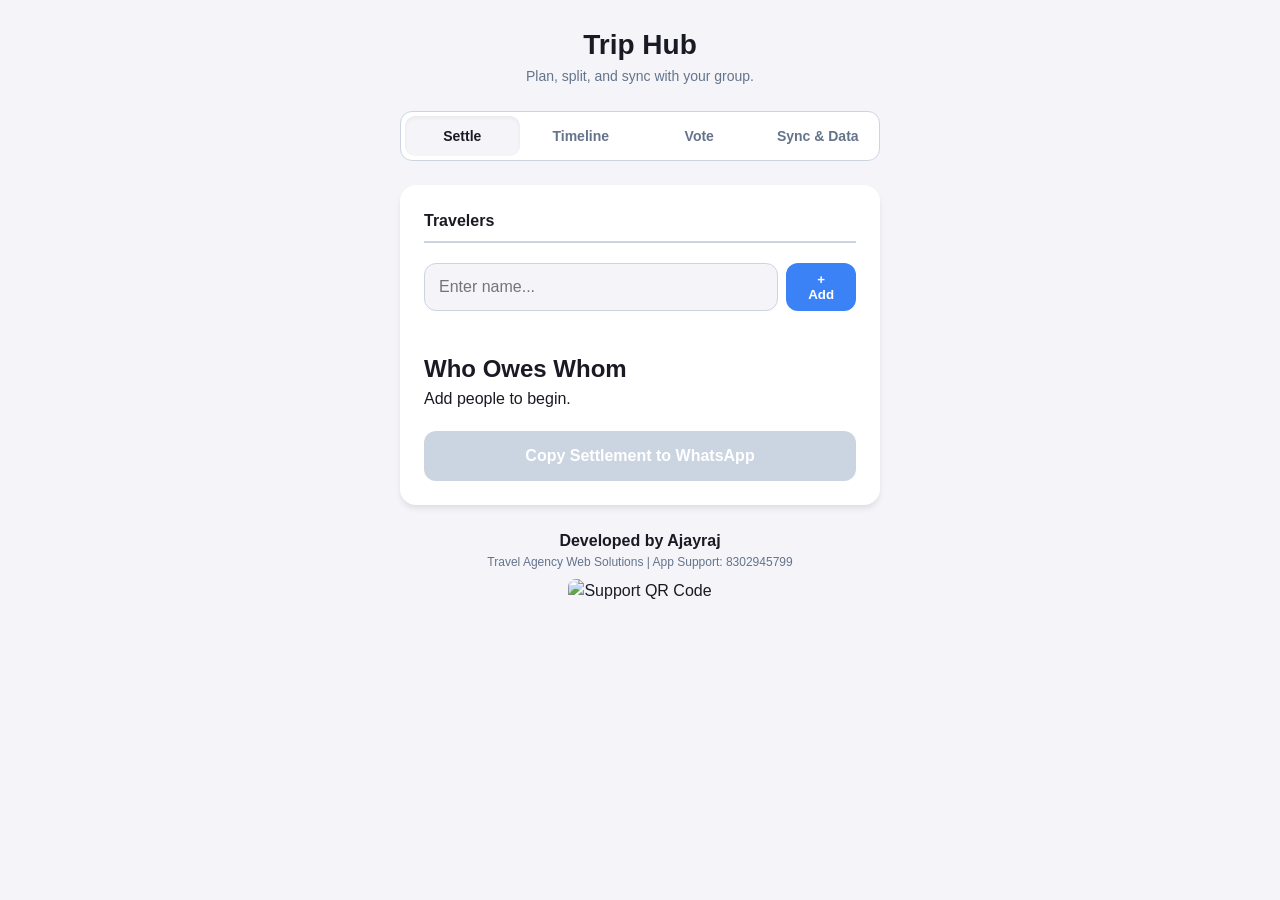
==== settle.html @ a5711630 "Create settle.html" ====
<!DOCTYPE html>
<html lang="en">
<head>
    <meta charset="UTF-8">
    <meta name="viewport" content="width=device-width, initial-scale=1.0, maximum-scale=1.0, user-scalable=no">
    <title>Trip Hub | Ultimate Planner & Splitter</title>
    <link rel="stylesheet" href="style.css">
</head>
<body>
    <div class="container">
        <header>
            <h1>Trip Hub</h1>
            <p>Plan, split, and sync with your group.</p>
        </header>

        <!-- Tab Navigation -->
        <nav class="tab-nav">
            <button class="tab-btn active" data-target="tab-settle">Settle</button>
            <button class="tab-btn" data-target="tab-timeline">Timeline</button>
            <button class="tab-btn" data-target="tab-vote">Vote</button>
            <button class="tab-btn" data-target="tab-sync">Sync & Data</button>
        </nav>

        <!-- TAB 1: Group & Settlements -->
        <main id="tab-settle" class="app-card tab-content active">
            <div class="tab-header"><h2>Travelers</h2></div>
            <div class="action-row">
                <input type="text" id="newPersonName" placeholder="Enter name..." class="text-input">
                <button id="addPersonBtn" class="secondary-btn">+ Add</button>
            </div>
            <div id="peopleList" class="list-container"></div>

            <div class="results-section">
                <h2>Who Owes Whom</h2>
                <div id="settlementsList" class="settlements-container">
                    <p class="empty-state">Add people and expenses to see settlements.</p>
                </div>
            </div>
            <button id="copyBtn" class="primary-btn" disabled>Copy Settlement to WhatsApp</button>
        </main>

        <!-- TAB 2: Timeline & Expenses -->
        <main id="tab-timeline" class="app-card tab-content">
            <div class="tab-header"><h2>Smart Add</h2></div>
            <div class="action-row" style="margin-bottom: 1rem;">
                <textarea id="pastePlanInput" class="text-input" placeholder="Paste rough WhatsApp plan here (one item per line) to auto-generate timeline..." rows="2"></textarea>
                <button id="parsePlanBtn" class="secondary-btn">Parse</button>
            </div>

            <div class="expense-form">
                <div class="form-group">
                    <input type="text" id="eventName" placeholder="Event (e.g. Scuba Diving)" class="text-input">
                </div>
                <div class="action-row">
                    <div class="input-wrapper" style="flex: 2;">
                        <span class="currency-display">₹</span>
                        <input type="number" id="eventCost" placeholder="0.00" inputmode="decimal" min="0">
                    </div>
                    <select id="eventCategory" class="text-input" style="flex: 1;">
                        <option value="🍔 Food">🍔 Food</option>
                        <option value="🚗 Transport">🚗 Transport</option>
                        <option value="🏨 Stay">🏨 Stay</option>
                        <option value="🎟️ Activity">🎟️ Activity</option>
                        <option value="📦 Other">📦 Other</option>
                    </select>
                </div>
                <div class="form-group" id="paidByGroup" style="display: none;">
                    <label>Who Paid?</label>
                    <select id="paidBySelect" class="text-input"></select>
                </div>
                <div class="form-group" id="splitAmongGroup" style="display: none;">
                    <label>Split Among (Unequal Splits):</label>
                    <div id="splitCheckboxes" class="pill-group"></div>
                </div>
                <button id="addEventBtn" class="primary-btn">Save to Timeline</button>
            </div>

            <div class="tab-header" style="margin-top: 1.5rem;"><h2>Expense Timeline</h2></div>
            <div class="timeline-container" id="timelineList"></div>
        </main>

        <!-- TAB 3: Vote & Veto -->
        <main id="tab-vote" class="app-card tab-content">
            <div class="tab-header"><h2>Vote & Veto</h2></div>
            <div class="action-row">
                <input type="text" id="newIdeaInput" placeholder="Suggest an activity..." class="text-input">
                <button id="addIdeaBtn" class="secondary-btn">Propose</button>
            </div>
            <div class="ideas-container" id="ideasList"></div>
        </main>

        <!-- TAB 4: Sync & Analytics (Data) -->
        <main id="tab-sync" class="app-card tab-content">
            <div class="tab-header"><h2>Expense Analytics</h2></div>
            <div class="analytics-container">
                <div id="pieChart" class="pie-chart"></div>
                <div id="categoryLegend" class="category-legend"></div>
            </div>

            <hr class="divider">
            <div class="tab-header"><h2>Settings & Sync</h2></div>
            
            <div class="settings-group checkbox-group">
                <input type="checkbox" id="darkModeToggle">
                <label for="darkModeToggle">Native Dark Mode</label>
            </div>

            <div class="settings-group">
                <label for="currencySelect">Currency</label>
                <select id="currencySelect" class="text-input">
                    <option value="₹">₹ INR</option>
                    <option value="$">$ USD</option>
                    <option value="€">€ EUR</option>
                    <option value="£">£ GBP</option>
                </select>
            </div>

            <div class="settings-group checkbox-group">
                <input type="checkbox" id="roundToggle">
                <label for="roundToggle">Round settlements to nearest whole number</label>
            </div>

            <hr class="divider">
            <div class="form-group">
                <label>Peer-to-Peer Sync (No Backend Required)</label>
                <button id="exportSyncBtn" class="secondary-btn" style="width:100%; margin-bottom:0.5rem;">Export Trip Data</button>
                <div class="action-row">
                    <input type="text" id="importSyncInput" placeholder="Paste sync code here..." class="text-input">
                    <button id="importSyncBtn" class="secondary-btn" style="background:var(--danger-color)">Import</button>
                </div>
            </div>
        </main>

        <footer>
            <div class="support-section">
                <p><strong>Developed by Ajayraj</strong></p>
                <p class="sub-text">Travel Agency Web Solutions | App Support: 8302945799</p>
                <img src="https://api.qrserver.com/v1/create-qr-code/?size=150x150&data=upi://pay?pa=ajayraj@upi&pn=Ajayraj" alt="Support QR Code" class="qr-code">
            </div>
        </footer>
    </div>
    <script src="script.js"></script>
</body>
</html>
---- style.css ----
:root {
    --bg-color: #f4f4f9;
    --card-bg: #ffffff;
    --text-primary: #1a1a24;
    --text-secondary: #64748b;
    --primary-color: #0f172a;
    --accent-color: #3b82f6;
    --success-color: #10b981;
    --danger-color: #ef4444;
    --input-border: #cbd5e1;
    --border-radius: 16px;
    --font-family: -apple-system, BlinkMacSystemFont, "Segoe UI", Roboto, sans-serif;
}

body.dark-mode {
    --bg-color: #0f172a;
    --card-bg: #1e293b;
    --text-primary: #f8fafc;
    --text-secondary: #94a3b8;
    --primary-color: #3b82f6;
    --input-border: #334155;
}

* { box-sizing: border-box; margin: 0; padding: 0; }

body { font-family: var(--font-family); background-color: var(--bg-color); color: var(--text-primary); line-height: 1.5; padding: 1rem; display: flex; justify-content: center; min-height: 100vh; transition: background-color 0.3s ease; }

.container { width: 100%; max-width: 480px; display: flex; flex-direction: column; gap: 1.5rem; }
header { text-align: center; margin-top: 0.5rem; }
header h1 { font-size: 1.75rem; font-weight: 700; }
header p { color: var(--text-secondary); font-size: 0.875rem; }

.tab-nav { display: flex; background: var(--card-bg); border-radius: 12px; padding: 0.25rem; gap: 0.25rem; border: 1px solid var(--input-border); overflow-x: auto; white-space: nowrap; }
.tab-btn { flex: 1; padding: 0.75rem; border: none; background: transparent; border-radius: 10px; font-weight: 600; font-size: 0.875rem; color: var(--text-secondary); cursor: pointer; transition: all 0.2s; }
.tab-btn.active { background: var(--bg-color); color: var(--text-primary); box-shadow: inset 0 2px 4px rgba(0,0,0,0.05); }

.app-card { background-color: var(--card-bg); padding: 1.5rem; border-radius: var(--border-radius); box-shadow: 0 4px 6px -1px rgba(0, 0, 0, 0.1); display: none; flex-direction: column; gap: 1.25rem; transition: background-color 0.3s ease; }
.app-card.active { display: flex; }

.tab-header h2 { font-size: 1rem; color: var(--text-primary); border-bottom: 2px solid var(--input-border); padding-bottom: 0.5rem; }

.form-group, .settings-group { display: flex; flex-direction: column; gap: 0.5rem; margin-bottom: 0.5rem; }
.form-group label, .settings-group label { font-size: 0.875rem; font-weight: 600; color: var(--text-secondary); }

.input-wrapper { position: relative; display: flex; align-items: center; }
.currency-display { position: absolute; left: 1rem; font-size: 1rem; color: var(--text-secondary); pointer-events: none; }
.text-input, input[type="number"], select, textarea { width: 100%; padding: 0.875rem; font-size: 1rem; border: 1px solid var(--input-border); border-radius: 12px; outline: none; background: var(--bg-color); color: var(--text-primary); }
.input-wrapper input { padding-left: 2rem; }
.text-input:focus { border-color: var(--accent-color); }

.action-row { display: flex; gap: 0.5rem; }

.pill-group { display: flex; flex-wrap: wrap; gap: 0.5rem; }
.pill-group input[type="checkbox"] { display: none; }
.pill-group label { padding: 0.4rem 0.8rem; background: var(--bg-color); border: 1px solid var(--input-border); border-radius: 20px; font-size: 0.875rem; cursor: pointer; }
.pill-group input[type="checkbox"]:checked + label { background: var(--accent-color); color: white; border-color: var(--accent-color); }

.primary-btn, .secondary-btn, .mini-btn { font-weight: 600; border: none; border-radius: 12px; cursor: pointer; touch-action: manipulation; }
.primary-btn { width: 100%; padding: 1rem; background-color: var(--primary-color); color: white; font-size: 1rem; }
.primary-btn:disabled { background-color: var(--input-border); cursor: not-allowed; }
.secondary-btn { padding: 0 1.25rem; background-color: var(--accent-color); color: white; }
.mini-btn { padding: 0.3rem 0.6rem; font-size: 0.75rem; border-radius: 8px; background: var(--success-color); color: white; }

.list-container { display: flex; flex-direction: column; gap: 0.5rem; }
.list-item { display: flex; justify-content: space-between; padding: 0.75rem; background: var(--bg-color); border-radius: 8px; font-weight: 600; }
.list-item .remove-btn { color: var(--danger-color); cursor: pointer; background: none; border: none; font-size: 1rem; }

.settlement-card { display: flex; justify-content: space-between; align-items: center; background: rgba(16, 185, 129, 0.1); border: 1px solid var(--success-color); padding: 0.75rem; border-radius: 8px; font-weight: 600; margin-bottom: 0.5rem; color: var(--text-primary); }

.timeline-container { display: flex; flex-direction: column; gap: 1rem; border-left: 2px solid var(--input-border); margin-left: 0.5rem; padding-left: 1.25rem; }
.timeline-item { position: relative; background: var(--bg-color); padding: 0.75rem; border-radius: 8px; border: 1px solid var(--input-border); }
.timeline-item::before { content: ''; position: absolute; left: -1.65rem; top: 1rem; width: 12px; height: 12px; background: var(--accent-color); border-radius: 50%; }
.timeline-meta { font-size: 0.75rem; color: var(--text-secondary); margin-top: 0.25rem; }

.ideas-container { display: flex; flex-direction: column; gap: 0.75rem; }
.idea-card { display: flex; justify-content: space-between; align-items: center; background: var(--bg-color); padding: 0.75rem 1rem; border-radius: 8px; border: 1px solid var(--input-border); }
.vote-controls { display: flex; align-items: center; gap: 0.5rem; }
.vote-btn { background: transparent; border: none; font-size: 1.25rem; cursor: pointer; }
.vote-score { font-weight: 700; width: 20px; text-align: center; }

/* Analytics Pie Chart */
.analytics-container { display: flex; align-items: center; gap: 1.5rem; justify-content: center; margin-top: 1rem; }
.pie-chart { width: 120px; height: 120px; border-radius: 50%; background: conic-gradient(var(--input-border) 0% 100%); transition: background 0.5s ease; }
.category-legend { display: flex; flex-direction: column; gap: 0.25rem; font-size: 0.75rem; font-weight: 600; }
.legend-item { display: flex; align-items: center; gap: 0.5rem; }
.legend-color { width: 12px; height: 12px; border-radius: 50%; }

.checkbox-group { display: flex; align-items: center; flex-direction: row; gap: 0.5rem; }
.checkbox-group input { width: 1.2rem; height: 1.2rem; }
.divider { border: 0; border-top: 1px dashed var(--input-border); margin: 1.5rem 0; }
footer { text-align: center; padding-bottom: 2rem; }
.sub-text { font-size: 0.75rem; color: var(--text-secondary); }
.qr-code { width: 100px; height: 100px; border-radius: 8px; margin-top: 0.5rem; }
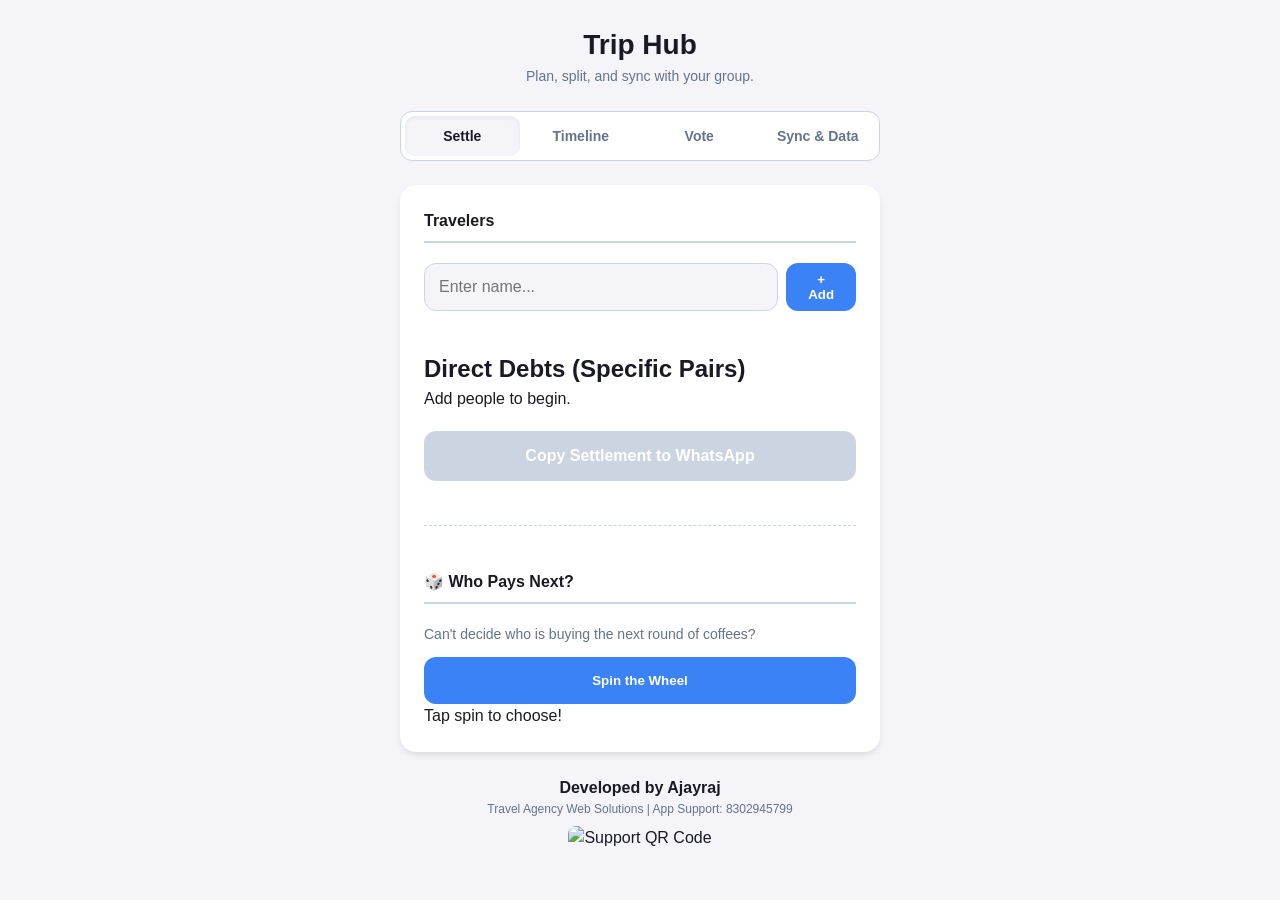
==== commit 31ee6dec: "Create settle.html" ====
--- a/settle.html
+++ b/settle.html
@@ -31,19 +31,38 @@
             <div id="peopleList" class="list-container"></div>
 
             <div class="results-section">
-                <h2>Who Owes Whom</h2>
+                <h2>Direct Debts (Specific Pairs)</h2>
                 <div id="settlementsList" class="settlements-container">
-                    <p class="empty-state">Add people and expenses to see settlements.</p>
+                    <p class="empty-state">Add people and expenses to see precise settlements.</p>
                 </div>
             </div>
             <button id="copyBtn" class="primary-btn" disabled>Copy Settlement to WhatsApp</button>
+
+            <!-- GAMIFICATION: Who Pays Next? -->
+            <hr class="divider">
+            <div class="tab-header"><h2>🎲 Who Pays Next?</h2></div>
+            <div class="roulette-container">
+                <p style="font-size: 0.875rem; color: var(--text-secondary); margin-bottom: 0.75rem;">Can't decide who is buying the next round of coffees?</p>
+                <button id="rouletteBtn" class="secondary-btn" style="width: 100%; padding: 1rem;">Spin the Wheel</button>
+                <div id="rouletteResult" class="roulette-result">Tap spin to choose!</div>
+            </div>
         </main>
 
-        <!-- TAB 2: Timeline & Expenses -->
+        <!-- TAB 2: Timeline, Packing & Expenses -->
         <main id="tab-timeline" class="app-card tab-content">
-            <div class="tab-header"><h2>Smart Add</h2></div>
+            <!-- INTERACTIVE PACKING LIST -->
+            <div class="tab-header"><h2>Group Packing List</h2></div>
+            <div class="action-row">
+                <input type="text" id="newPackingInput" placeholder="e.g. Passports, Chargers..." class="text-input">
+                <button id="addPackingBtn" class="secondary-btn">Add</button>
+            </div>
+            <div id="packingList" class="packing-list"></div>
+            
+            <hr class="divider">
+
+            <div class="tab-header"><h2>Smart Expense Add</h2></div>
             <div class="action-row" style="margin-bottom: 1rem;">
-                <textarea id="pastePlanInput" class="text-input" placeholder="Paste rough WhatsApp plan here (one item per line) to auto-generate timeline..." rows="2"></textarea>
+                <textarea id="pastePlanInput" class="text-input" placeholder="Paste rough WhatsApp plan here to auto-generate timeline events..." rows="2"></textarea>
                 <button id="parsePlanBtn" class="secondary-btn">Parse</button>
             </div>
 
@@ -69,7 +88,7 @@
                     <select id="paidBySelect" class="text-input"></select>
                 </div>
                 <div class="form-group" id="splitAmongGroup" style="display: none;">
-                    <label>Split Among (Unequal Splits):</label>
+                    <label>Split Among (Specifics):</label>
                     <div id="splitCheckboxes" class="pill-group"></div>
                 </div>
                 <button id="addEventBtn" class="primary-btn">Save to Timeline</button>
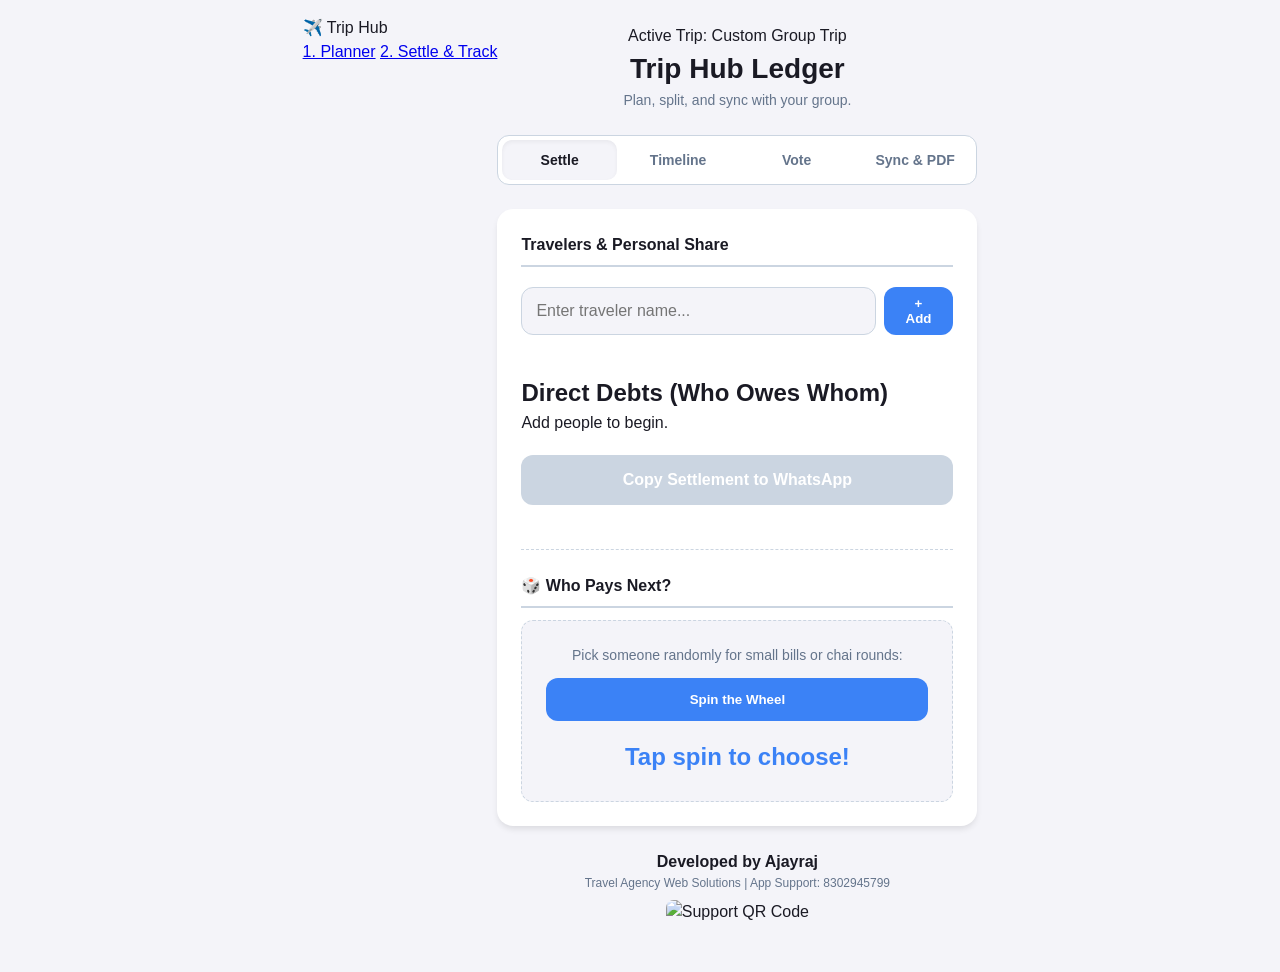
==== commit f159e0c2: "Add initial HTML structure for Trip Hub page" ====
--- a/settle.html
+++ b/settle.html
@@ -3,104 +3,140 @@
 <head>
     <meta charset="UTF-8">
     <meta name="viewport" content="width=device-width, initial-scale=1.0, maximum-scale=1.0, user-scalable=no">
-    <title>Trip Hub | Ultimate Planner & Splitter</title>
+    <meta name="theme-color" content="#0f172a">
+    <title>Trip Hub | Settle & Track</title>
     <link rel="stylesheet" href="style.css">
+    <link rel="manifest" href="manifest.json">
 </head>
-<body>
+<body class="with-fixed-nav">
+    <!-- Unified Multi-Page Navigation -->
+    <nav class="main-nav no-print">
+        <div class="nav-brand">✈️ Trip Hub</div>
+        <div class="nav-links">
+            <a href="index.html">1. Planner</a>
+            <a href="settle.html" class="active">2. Settle & Track</a>
+        </div>
+    </nav>
+
     <div class="container">
         <header>
-            <h1>Trip Hub</h1>
-            <p>Plan, split, and sync with your group.</p>
+            <div id="activeTripBanner" class="trip-badge">Active Trip: Custom Group Trip</div>
+            <h1>Trip Hub Ledger</h1>
+            <p class="no-print">Plan, split, and sync with your group.</p>
         </header>
 
         <!-- Tab Navigation -->
-        <nav class="tab-nav">
+        <nav class="tab-nav no-print">
             <button class="tab-btn active" data-target="tab-settle">Settle</button>
             <button class="tab-btn" data-target="tab-timeline">Timeline</button>
             <button class="tab-btn" data-target="tab-vote">Vote</button>
-            <button class="tab-btn" data-target="tab-sync">Sync & Data</button>
+            <button class="tab-btn" data-target="tab-sync">Sync & PDF</button>
         </nav>
 
-        <!-- TAB 1: Group & Settlements -->
-        <main id="tab-settle" class="app-card tab-content active">
-            <div class="tab-header"><h2>Travelers</h2></div>
-            <div class="action-row">
-                <input type="text" id="newPersonName" placeholder="Enter name..." class="text-input">
+        <!-- TAB 1: Group, Personal Spend & Named Settlements -->
+        <main id="tab-settle" class="app-card tab-content active print-section">
+            <div class="tab-header"><h2>Travelers & Personal Share</h2></div>
+            <div class="action-row no-print">
+                <input type="text" id="newPersonName" placeholder="Enter traveler name..." class="text-input">
                 <button id="addPersonBtn" class="secondary-btn">+ Add</button>
             </div>
             <div id="peopleList" class="list-container"></div>
 
             <div class="results-section">
-                <h2>Direct Debts (Specific Pairs)</h2>
+                <h2>Direct Debts (Who Owes Whom)</h2>
                 <div id="settlementsList" class="settlements-container">
                     <p class="empty-state">Add people and expenses to see precise settlements.</p>
                 </div>
             </div>
-            <button id="copyBtn" class="primary-btn" disabled>Copy Settlement to WhatsApp</button>
+            <button id="copyBtn" class="primary-btn no-print" disabled>Copy Settlement to WhatsApp</button>
 
             <!-- GAMIFICATION: Who Pays Next? -->
-            <hr class="divider">
-            <div class="tab-header"><h2>🎲 Who Pays Next?</h2></div>
-            <div class="roulette-container">
-                <p style="font-size: 0.875rem; color: var(--text-secondary); margin-bottom: 0.75rem;">Can't decide who is buying the next round of coffees?</p>
-                <button id="rouletteBtn" class="secondary-btn" style="width: 100%; padding: 1rem;">Spin the Wheel</button>
-                <div id="rouletteResult" class="roulette-result">Tap spin to choose!</div>
-            </div>
-        </main>
-
-        <!-- TAB 2: Timeline, Packing & Expenses -->
-        <main id="tab-timeline" class="app-card tab-content">
+            <div class="no-print">
+                <hr class="divider">
+                <div class="tab-header"><h2>🎲 Who Pays Next?</h2></div>
+                <div class="roulette-container" style="margin-top:0.75rem;">
+                    <p style="font-size: 0.875rem; color: var(--text-secondary); margin-bottom: 0.75rem;">Pick someone randomly for small bills or chai rounds:</p>
+                    <button id="rouletteBtn" class="secondary-btn" style="width: 100%; padding: 0.875rem;">Spin the Wheel</button>
+                    <div id="rouletteResult" class="roulette-result">Tap spin to choose!</div>
+                </div>
+            </div>
+        </main>
+
+        <!-- TAB 2: Budget Cap, Packing & Timeline -->
+        <main id="tab-timeline" class="app-card tab-content print-section">
+            <!-- UPGRADE 1: GROUP BUDGET CAP & PROGRESS BAR -->
+            <div class="tab-header"><h2>Group Budget Tracker</h2></div>
+            <div class="budget-box">
+                <div class="action-row no-print" style="margin-bottom: 0.75rem;">
+                    <input type="number" id="budgetInput" class="text-input" placeholder="Set Total Group Budget (e.g. 50000)" inputmode="decimal">
+                    <button id="setBudgetBtn" class="secondary-btn">Set Cap</button>
+                </div>
+                <div class="budget-stats">
+                    <span id="budgetSpentText">Spent: ₹0</span>
+                    <span id="budgetLimitText">Cap: Not Set</span>
+                </div>
+                <div class="progress-track">
+                    <div id="budgetBarFill" class="progress-fill"></div>
+                </div>
+            </div>
+
+            <hr class="divider no-print">
+
             <!-- INTERACTIVE PACKING LIST -->
-            <div class="tab-header"><h2>Group Packing List</h2></div>
-            <div class="action-row">
-                <input type="text" id="newPackingInput" placeholder="e.g. Passports, Chargers..." class="text-input">
-                <button id="addPackingBtn" class="secondary-btn">Add</button>
-            </div>
-            <div id="packingList" class="packing-list"></div>
-            
-            <hr class="divider">
-
-            <div class="tab-header"><h2>Smart Expense Add</h2></div>
-            <div class="action-row" style="margin-bottom: 1rem;">
-                <textarea id="pastePlanInput" class="text-input" placeholder="Paste rough WhatsApp plan here to auto-generate timeline events..." rows="2"></textarea>
-                <button id="parsePlanBtn" class="secondary-btn">Parse</button>
-            </div>
-
-            <div class="expense-form">
-                <div class="form-group">
-                    <input type="text" id="eventName" placeholder="Event (e.g. Scuba Diving)" class="text-input">
-                </div>
-                <div class="action-row">
-                    <div class="input-wrapper" style="flex: 2;">
-                        <span class="currency-display">₹</span>
-                        <input type="number" id="eventCost" placeholder="0.00" inputmode="decimal" min="0">
-                    </div>
-                    <select id="eventCategory" class="text-input" style="flex: 1;">
-                        <option value="🍔 Food">🍔 Food</option>
-                        <option value="🚗 Transport">🚗 Transport</option>
-                        <option value="🏨 Stay">🏨 Stay</option>
-                        <option value="🎟️ Activity">🎟️ Activity</option>
-                        <option value="📦 Other">📦 Other</option>
-                    </select>
-                </div>
-                <div class="form-group" id="paidByGroup" style="display: none;">
-                    <label>Who Paid?</label>
-                    <select id="paidBySelect" class="text-input"></select>
-                </div>
-                <div class="form-group" id="splitAmongGroup" style="display: none;">
-                    <label>Split Among (Specifics):</label>
-                    <div id="splitCheckboxes" class="pill-group"></div>
-                </div>
-                <button id="addEventBtn" class="primary-btn">Save to Timeline</button>
-            </div>
-
-            <div class="tab-header" style="margin-top: 1.5rem;"><h2>Expense Timeline</h2></div>
+            <div class="no-print">
+                <div class="tab-header"><h2>Group Packing List</h2></div>
+                <div class="action-row" style="margin-top:0.75rem;">
+                    <input type="text" id="newPackingInput" placeholder="e.g. Passports, Chargers..." class="text-input">
+                    <button id="addPackingBtn" class="secondary-btn">Add</button>
+                </div>
+                <div id="packingList" class="packing-list"></div>
+                <hr class="divider">
+            </div>
+
+            <!-- SMART ADD & EXPENSE FORM -->
+            <div class="no-print">
+                <div class="tab-header"><h2>Smart Expense Add</h2></div>
+                <div class="action-row" style="margin: 0.75rem 0 1rem 0;">
+                    <textarea id="pastePlanInput" class="text-input" placeholder="Paste rough WhatsApp plan here (one per line)..." rows="2"></textarea>
+                    <button id="parsePlanBtn" class="secondary-btn">Parse</button>
+                </div>
+
+                <div class="expense-form">
+                    <div class="form-group">
+                        <input type="text" id="eventName" placeholder="Event / Item (e.g. Scuba Diving)" class="text-input">
+                    </div>
+                    <div class="action-row" style="margin-bottom: 0.5rem;">
+                        <div class="input-wrapper" style="flex: 2;">
+                            <span class="currency-display">₹</span>
+                            <input type="number" id="eventCost" placeholder="0.00" inputmode="decimal" min="0">
+                        </div>
+                        <select id="eventCategory" class="text-input" style="flex: 1;">
+                            <option value="🍔 Food">🍔 Food</option>
+                            <option value="🚗 Transport">🚗 Transport</option>
+                            <option value="🏨 Stay">🏨 Stay</option>
+                            <option value="🎟️ Activity">🎟️ Activity</option>
+                            <option value="📦 Other">📦 Other</option>
+                        </select>
+                    </div>
+                    <div class="form-group" id="paidByGroup" style="display: none;">
+                        <label>Who Paid Upfront?</label>
+                        <select id="paidBySelect" class="text-input"></select>
+                    </div>
+                    <div class="form-group" id="splitAmongGroup" style="display: none;">
+                        <label>Split Among (Tap to exclude/include):</label>
+                        <div id="splitCheckboxes" class="pill-group"></div>
+                    </div>
+                    <button id="addEventBtn" class="primary-btn" style="margin-top:0.5rem;">Save to Timeline</button>
+                </div>
+            </div>
+
+            <div class="tab-header" style="margin-top: 1rem;"><h2>Expense & Settlement Timeline</h2></div>
             <div class="timeline-container" id="timelineList"></div>
         </main>
 
         <!-- TAB 3: Vote & Veto -->
-        <main id="tab-vote" class="app-card tab-content">
-            <div class="tab-header"><h2>Vote & Veto</h2></div>
+        <main id="tab-vote" class="app-card tab-content no-print">
+            <div class="tab-header"><h2>Vote & Veto Board</h2></div>
             <div class="action-row">
                 <input type="text" id="newIdeaInput" placeholder="Suggest an activity..." class="text-input">
                 <button id="addIdeaBtn" class="secondary-btn">Propose</button>
@@ -108,44 +144,51 @@
             <div class="ideas-container" id="ideasList"></div>
         </main>
 
-        <!-- TAB 4: Sync & Analytics (Data) -->
-        <main id="tab-sync" class="app-card tab-content">
-            <div class="tab-header"><h2>Expense Analytics</h2></div>
+        <!-- TAB 4: Sync, PDF Export & Analytics -->
+        <main id="tab-sync" class="app-card tab-content print-section">
+            <div class="tab-header"><h2>Category Analytics</h2></div>
             <div class="analytics-container">
                 <div id="pieChart" class="pie-chart"></div>
                 <div id="categoryLegend" class="category-legend"></div>
             </div>
 
-            <hr class="divider">
-            <div class="tab-header"><h2>Settings & Sync</h2></div>
-            
-            <div class="settings-group checkbox-group">
-                <input type="checkbox" id="darkModeToggle">
-                <label for="darkModeToggle">Native Dark Mode</label>
-            </div>
-
-            <div class="settings-group">
-                <label for="currencySelect">Currency</label>
-                <select id="currencySelect" class="text-input">
-                    <option value="₹">₹ INR</option>
-                    <option value="$">$ USD</option>
-                    <option value="€">€ EUR</option>
-                    <option value="£">£ GBP</option>
-                </select>
-            </div>
-
-            <div class="settings-group checkbox-group">
-                <input type="checkbox" id="roundToggle">
-                <label for="roundToggle">Round settlements to nearest whole number</label>
-            </div>
-
-            <hr class="divider">
-            <div class="form-group">
-                <label>Peer-to-Peer Sync (No Backend Required)</label>
-                <button id="exportSyncBtn" class="secondary-btn" style="width:100%; margin-bottom:0.5rem;">Export Trip Data</button>
-                <div class="action-row">
-                    <input type="text" id="importSyncInput" placeholder="Paste sync code here..." class="text-input">
-                    <button id="importSyncBtn" class="secondary-btn" style="background:var(--danger-color)">Import</button>
+            <!-- UPGRADE 3: EXPORT TO PDF -->
+            <div class="no-print" style="margin-top: 1rem;">
+                <button id="exportPdfBtn" class="primary-btn" style="background: var(--accent-color);">📄 Download PDF Trip Report</button>
+            </div>
+
+            <div class="no-print">
+                <hr class="divider">
+                <div class="tab-header"><h2>Settings & Sync</h2></div>
+                
+                <div class="settings-group checkbox-group" style="margin-top:0.75rem;">
+                    <input type="checkbox" id="darkModeToggle">
+                    <label for="darkModeToggle">Native Dark Mode</label>
+                </div>
+
+                <div class="settings-group">
+                    <label for="currencySelect">Currency</label>
+                    <select id="currencySelect" class="text-input">
+                        <option value="₹">₹ INR</option>
+                        <option value="$">$ USD</option>
+                        <option value="€">€ EUR</option>
+                        <option value="£">£ GBP</option>
+                    </select>
+                </div>
+
+                <div class="settings-group checkbox-group">
+                    <input type="checkbox" id="roundToggle">
+                    <label for="roundToggle">Round settlements to nearest whole number</label>
+                </div>
+
+                <hr class="divider">
+                <div class="form-group">
+                    <label>Peer-to-Peer Sync (Share state across phones)</label>
+                    <button id="exportSyncBtn" class="secondary-btn" style="width:100%; padding:0.875rem; margin-bottom:0.5rem;">Copy Sync Code</button>
+                    <div class="action-row">
+                        <input type="text" id="importSyncInput" placeholder="Paste sync code here..." class="text-input">
+                        <button id="importSyncBtn" class="secondary-btn" style="background:var(--danger-color)">Import</button>
+                    </div>
                 </div>
             </div>
         </main>
@@ -154,7 +197,7 @@
             <div class="support-section">
                 <p><strong>Developed by Ajayraj</strong></p>
                 <p class="sub-text">Travel Agency Web Solutions | App Support: 8302945799</p>
-                <img src="https://api.qrserver.com/v1/create-qr-code/?size=150x150&data=upi://pay?pa=ajayraj@upi&pn=Ajayraj" alt="Support QR Code" class="qr-code">
+                <img src="https://api.qrserver.com/v1/create-qr-code/?size=150x150&data=upi://pay?pa=ajayraj@upi&pn=Ajayraj" alt="Support QR Code" class="qr-code no-print">
             </div>
         </footer>
     </div>
--- a/style.css
+++ b/style.css
@@ -65,7 +65,19 @@
 .list-item { display: flex; justify-content: space-between; padding: 0.75rem; background: var(--bg-color); border-radius: 8px; font-weight: 600; }
 .list-item .remove-btn { color: var(--danger-color); cursor: pointer; background: none; border: none; font-size: 1rem; }
 
+/* Pair-wise Settlement Card */
 .settlement-card { display: flex; justify-content: space-between; align-items: center; background: rgba(16, 185, 129, 0.1); border: 1px solid var(--success-color); padding: 0.75rem; border-radius: 8px; font-weight: 600; margin-bottom: 0.5rem; color: var(--text-primary); }
+
+/* Packing List Styles */
+.packing-list { display: flex; flex-direction: column; gap: 0.5rem; margin-top: 0.5rem; }
+.packing-item { display: flex; justify-content: space-between; align-items: center; padding: 0.75rem; background: var(--bg-color); border-radius: 8px; font-size: 0.875rem; border: 1px solid var(--input-border); transition: opacity 0.3s; }
+.packing-item.done { opacity: 0.5; }
+.packing-item.done .item-name { text-decoration: line-through; }
+.packing-item .remove-btn { color: var(--danger-color); cursor: pointer; background: none; border: none; font-size: 1rem; }
+
+/* Roulette Styles */
+.roulette-container { text-align: center; background: var(--bg-color); padding: 1.5rem; border-radius: 12px; border: 1px dashed var(--input-border); }
+.roulette-result { font-size: 1.5rem; font-weight: 800; color: var(--accent-color); margin-top: 1rem; min-height: 2.5rem; display: flex; align-items: center; justify-content: center; }
 
 .timeline-container { display: flex; flex-direction: column; gap: 1rem; border-left: 2px solid var(--input-border); margin-left: 0.5rem; padding-left: 1.25rem; }
 .timeline-item { position: relative; background: var(--bg-color); padding: 0.75rem; border-radius: 8px; border: 1px solid var(--input-border); }
@@ -78,7 +90,6 @@
 .vote-btn { background: transparent; border: none; font-size: 1.25rem; cursor: pointer; }
 .vote-score { font-weight: 700; width: 20px; text-align: center; }
 
-/* Analytics Pie Chart */
 .analytics-container { display: flex; align-items: center; gap: 1.5rem; justify-content: center; margin-top: 1rem; }
 .pie-chart { width: 120px; height: 120px; border-radius: 50%; background: conic-gradient(var(--input-border) 0% 100%); transition: background 0.5s ease; }
 .category-legend { display: flex; flex-direction: column; gap: 0.25rem; font-size: 0.75rem; font-weight: 600; }
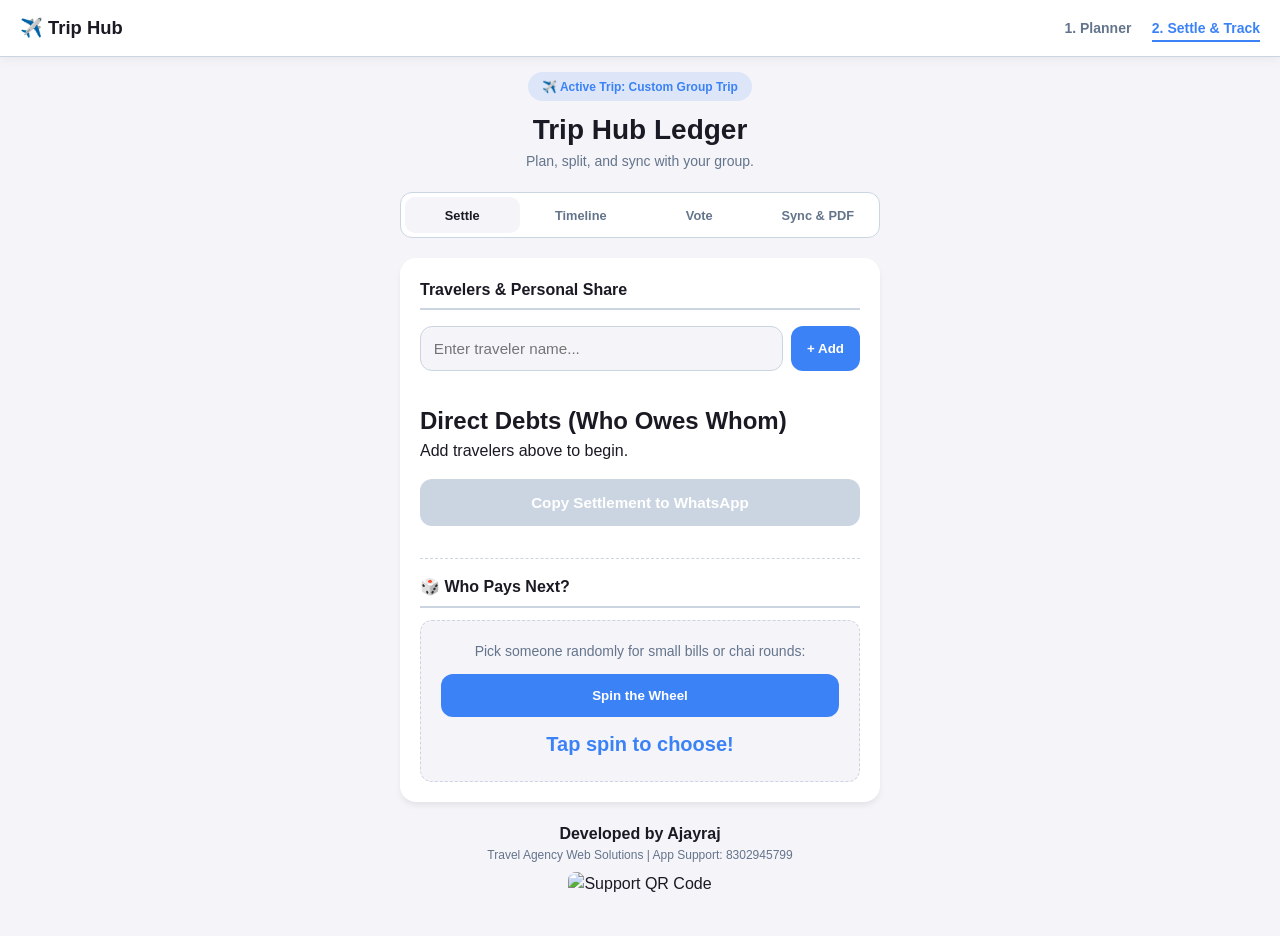
==== commit d39f69c6: "Create settle.html" ====
--- a/settle.html
+++ b/settle.html
@@ -4,9 +4,10 @@
     <meta charset="UTF-8">
     <meta name="viewport" content="width=device-width, initial-scale=1.0, maximum-scale=1.0, user-scalable=no">
     <meta name="theme-color" content="#0f172a">
+    <meta name="apple-mobile-web-app-capable" content="yes">
+    <meta name="mobile-web-app-capable" content="yes">
     <title>Trip Hub | Settle & Track</title>
     <link rel="stylesheet" href="style.css">
-    <link rel="manifest" href="manifest.json">
 </head>
 <body class="with-fixed-nav">
     <!-- Unified Multi-Page Navigation -->
@@ -20,17 +21,17 @@
 
     <div class="container">
         <header>
-            <div id="activeTripBanner" class="trip-badge">Active Trip: Custom Group Trip</div>
+            <div id="activeTripBanner" class="trip-badge">✈️ Active Trip: Custom Group Trip</div>
             <h1>Trip Hub Ledger</h1>
             <p class="no-print">Plan, split, and sync with your group.</p>
         </header>
 
         <!-- Tab Navigation -->
         <nav class="tab-nav no-print">
-            <button class="tab-btn active" data-target="tab-settle">Settle</button>
-            <button class="tab-btn" data-target="tab-timeline">Timeline</button>
-            <button class="tab-btn" data-target="tab-vote">Vote</button>
-            <button class="tab-btn" data-target="tab-sync">Sync & PDF</button>
+            <button type="button" class="tab-btn active" data-target="tab-settle">Settle</button>
+            <button type="button" class="tab-btn" data-target="tab-timeline">Timeline</button>
+            <button type="button" class="tab-btn" data-target="tab-vote">Vote</button>
+            <button type="button" class="tab-btn" data-target="tab-sync">Sync & PDF</button>
         </nav>
 
         <!-- TAB 1: Group, Personal Spend & Named Settlements -->
@@ -38,7 +39,7 @@
             <div class="tab-header"><h2>Travelers & Personal Share</h2></div>
             <div class="action-row no-print">
                 <input type="text" id="newPersonName" placeholder="Enter traveler name..." class="text-input">
-                <button id="addPersonBtn" class="secondary-btn">+ Add</button>
+                <button type="button" id="addPersonBtn" class="secondary-btn">+ Add</button>
             </div>
             <div id="peopleList" class="list-container"></div>
 
@@ -48,7 +49,7 @@
                     <p class="empty-state">Add people and expenses to see precise settlements.</p>
                 </div>
             </div>
-            <button id="copyBtn" class="primary-btn no-print" disabled>Copy Settlement to WhatsApp</button>
+            <button type="button" id="copyBtn" class="primary-btn no-print" disabled>Copy Settlement to WhatsApp</button>
 
             <!-- GAMIFICATION: Who Pays Next? -->
             <div class="no-print">
@@ -56,7 +57,7 @@
                 <div class="tab-header"><h2>🎲 Who Pays Next?</h2></div>
                 <div class="roulette-container" style="margin-top:0.75rem;">
                     <p style="font-size: 0.875rem; color: var(--text-secondary); margin-bottom: 0.75rem;">Pick someone randomly for small bills or chai rounds:</p>
-                    <button id="rouletteBtn" class="secondary-btn" style="width: 100%; padding: 0.875rem;">Spin the Wheel</button>
+                    <button type="button" id="rouletteBtn" class="secondary-btn" style="width: 100%; padding: 0.875rem;">Spin the Wheel</button>
                     <div id="rouletteResult" class="roulette-result">Tap spin to choose!</div>
                 </div>
             </div>
@@ -64,15 +65,15 @@
 
         <!-- TAB 2: Budget Cap, Packing & Timeline -->
         <main id="tab-timeline" class="app-card tab-content print-section">
-            <!-- UPGRADE 1: GROUP BUDGET CAP & PROGRESS BAR -->
+            <!-- GROUP BUDGET CAP & PROGRESS BAR -->
             <div class="tab-header"><h2>Group Budget Tracker</h2></div>
             <div class="budget-box">
                 <div class="action-row no-print" style="margin-bottom: 0.75rem;">
                     <input type="number" id="budgetInput" class="text-input" placeholder="Set Total Group Budget (e.g. 50000)" inputmode="decimal">
-                    <button id="setBudgetBtn" class="secondary-btn">Set Cap</button>
+                    <button type="button" id="setBudgetBtn" class="secondary-btn">Set Cap</button>
                 </div>
                 <div class="budget-stats">
-                    <span id="budgetSpentText">Spent: ₹0</span>
+                    <span id="budgetSpentText">Total Spent: ₹0.00</span>
                     <span id="budgetLimitText">Cap: Not Set</span>
                 </div>
                 <div class="progress-track">
@@ -87,18 +88,18 @@
                 <div class="tab-header"><h2>Group Packing List</h2></div>
                 <div class="action-row" style="margin-top:0.75rem;">
                     <input type="text" id="newPackingInput" placeholder="e.g. Passports, Chargers..." class="text-input">
-                    <button id="addPackingBtn" class="secondary-btn">Add</button>
+                    <button type="button" id="addPackingBtn" class="secondary-btn">Add</button>
                 </div>
                 <div id="packingList" class="packing-list"></div>
                 <hr class="divider">
             </div>
 
             <!-- SMART ADD & EXPENSE FORM -->
-            <div class="no-print">
+            <div class="no-print" id="expenseFormSection">
                 <div class="tab-header"><h2>Smart Expense Add</h2></div>
                 <div class="action-row" style="margin: 0.75rem 0 1rem 0;">
-                    <textarea id="pastePlanInput" class="text-input" placeholder="Paste rough WhatsApp plan here (one per line)..." rows="2"></textarea>
-                    <button id="parsePlanBtn" class="secondary-btn">Parse</button>
+                    <textarea id="pastePlanInput" class="text-input" placeholder="Paste rough WhatsApp plan here (one item per line)..." rows="2"></textarea>
+                    <button type="button" id="parsePlanBtn" class="secondary-btn">Parse</button>
                 </div>
 
                 <div class="expense-form">
@@ -108,7 +109,7 @@
                     <div class="action-row" style="margin-bottom: 0.5rem;">
                         <div class="input-wrapper" style="flex: 2;">
                             <span class="currency-display">₹</span>
-                            <input type="number" id="eventCost" placeholder="0.00" inputmode="decimal" min="0">
+                            <input type="number" id="eventCost" placeholder="0.00" inputmode="decimal" min="0" step="0.01">
                         </div>
                         <select id="eventCategory" class="text-input" style="flex: 1;">
                             <option value="🍔 Food">🍔 Food</option>
@@ -126,7 +127,7 @@
                         <label>Split Among (Tap to exclude/include):</label>
                         <div id="splitCheckboxes" class="pill-group"></div>
                     </div>
-                    <button id="addEventBtn" class="primary-btn" style="margin-top:0.5rem;">Save to Timeline</button>
+                    <button type="button" id="addEventBtn" class="primary-btn" style="margin-top:0.5rem;">Save to Timeline</button>
                 </div>
             </div>
 
@@ -139,7 +140,7 @@
             <div class="tab-header"><h2>Vote & Veto Board</h2></div>
             <div class="action-row">
                 <input type="text" id="newIdeaInput" placeholder="Suggest an activity..." class="text-input">
-                <button id="addIdeaBtn" class="secondary-btn">Propose</button>
+                <button type="button" id="addIdeaBtn" class="secondary-btn">Propose</button>
             </div>
             <div class="ideas-container" id="ideasList"></div>
         </main>
@@ -152,9 +153,9 @@
                 <div id="categoryLegend" class="category-legend"></div>
             </div>
 
-            <!-- UPGRADE 3: EXPORT TO PDF -->
+            <!-- EXPORT TO PDF -->
             <div class="no-print" style="margin-top: 1rem;">
-                <button id="exportPdfBtn" class="primary-btn" style="background: var(--accent-color);">📄 Download PDF Trip Report</button>
+                <button type="button" id="exportPdfBtn" class="primary-btn" style="background: var(--accent-color);">📄 Download PDF Trip Report</button>
             </div>
 
             <div class="no-print">
@@ -184,10 +185,10 @@
                 <hr class="divider">
                 <div class="form-group">
                     <label>Peer-to-Peer Sync (Share state across phones)</label>
-                    <button id="exportSyncBtn" class="secondary-btn" style="width:100%; padding:0.875rem; margin-bottom:0.5rem;">Copy Sync Code</button>
+                    <button type="button" id="exportSyncBtn" class="secondary-btn" style="width:100%; padding:0.875rem; margin-bottom:0.5rem;">Copy Sync Code</button>
                     <div class="action-row">
                         <input type="text" id="importSyncInput" placeholder="Paste sync code here..." class="text-input">
-                        <button id="importSyncBtn" class="secondary-btn" style="background:var(--danger-color)">Import</button>
+                        <button type="button" id="importSyncBtn" class="secondary-btn" style="background:var(--danger-color)">Import</button>
                     </div>
                 </div>
             </div>
--- a/style.css
+++ b/style.css
@@ -6,6 +6,7 @@
     --primary-color: #0f172a;
     --accent-color: #3b82f6;
     --success-color: #10b981;
+    --warning-color: #f59e0b;
     --danger-color: #ef4444;
     --input-border: #cbd5e1;
     --border-radius: 16px;
@@ -23,82 +24,137 @@
 
 * { box-sizing: border-box; margin: 0; padding: 0; }
 
-body { font-family: var(--font-family); background-color: var(--bg-color); color: var(--text-primary); line-height: 1.5; padding: 1rem; display: flex; justify-content: center; min-height: 100vh; transition: background-color 0.3s ease; }
+body {
+    font-family: var(--font-family);
+    background-color: var(--bg-color);
+    color: var(--text-primary);
+    line-height: 1.5;
+    padding: 1rem;
+    display: flex;
+    justify-content: center;
+    min-height: 100vh;
+    transition: background-color 0.3s ease;
+}
 
-.container { width: 100%; max-width: 480px; display: flex; flex-direction: column; gap: 1.5rem; }
-header { text-align: center; margin-top: 0.5rem; }
-header h1 { font-size: 1.75rem; font-weight: 700; }
+body.with-fixed-nav { padding-top: 4.5rem; }
+
+/* Unified Top Navigation */
+.main-nav {
+    position: fixed;
+    top: 0;
+    left: 0;
+    width: 100%;
+    background: var(--card-bg);
+    display: flex;
+    justify-content: space-between;
+    align-items: center;
+    padding: 0.875rem 1.25rem;
+    box-shadow: 0 2px 10px rgba(0,0,0,0.06);
+    border-bottom: 1px solid var(--input-border);
+    z-index: 1000;
+}
+
+.nav-brand { font-weight: 800; font-size: 1.15rem; color: var(--text-primary); }
+.nav-links a { text-decoration: none; color: var(--text-secondary); font-weight: 600; font-size: 0.875rem; margin-left: 1rem; padding-bottom: 0.25rem; }
+.nav-links a.active { color: var(--accent-color); border-bottom: 2px solid var(--accent-color); }
+
+.container { width: 100%; max-width: 480px; display: flex; flex-direction: column; gap: 1.25rem; }
+header { text-align: center; }
+header h1 { font-size: 1.75rem; font-weight: 800; }
 header p { color: var(--text-secondary); font-size: 0.875rem; }
 
+.trip-badge {
+    display: inline-block;
+    background: rgba(59, 130, 246, 0.12);
+    color: var(--accent-color);
+    padding: 0.35rem 0.85rem;
+    border-radius: 20px;
+    font-weight: 700;
+    font-size: 0.75rem;
+    margin-bottom: 0.5rem;
+}
+
+/* Tabs */
 .tab-nav { display: flex; background: var(--card-bg); border-radius: 12px; padding: 0.25rem; gap: 0.25rem; border: 1px solid var(--input-border); overflow-x: auto; white-space: nowrap; }
-.tab-btn { flex: 1; padding: 0.75rem; border: none; background: transparent; border-radius: 10px; font-weight: 600; font-size: 0.875rem; color: var(--text-secondary); cursor: pointer; transition: all 0.2s; }
-.tab-btn.active { background: var(--bg-color); color: var(--text-primary); box-shadow: inset 0 2px 4px rgba(0,0,0,0.05); }
+.tab-btn { flex: 1; padding: 0.65rem 0.5rem; border: none; background: transparent; border-radius: 10px; font-weight: 600; font-size: 0.8rem; color: var(--text-secondary); cursor: pointer; }
+.tab-btn.active { background: var(--bg-color); color: var(--text-primary); }
 
-.app-card { background-color: var(--card-bg); padding: 1.5rem; border-radius: var(--border-radius); box-shadow: 0 4px 6px -1px rgba(0, 0, 0, 0.1); display: none; flex-direction: column; gap: 1.25rem; transition: background-color 0.3s ease; }
+.app-card { background-color: var(--card-bg); padding: 1.25rem; border-radius: var(--border-radius); box-shadow: 0 4px 6px -1px rgba(0, 0, 0, 0.08); display: none; flex-direction: column; gap: 1rem; }
 .app-card.active { display: flex; }
+.hidden { display: none !important; }
 
-.tab-header h2 { font-size: 1rem; color: var(--text-primary); border-bottom: 2px solid var(--input-border); padding-bottom: 0.5rem; }
+.tab-header h2, .result-header h2 { font-size: 1rem; color: var(--text-primary); border-bottom: 2px solid var(--input-border); padding-bottom: 0.4rem; }
+.result-header { display: flex; justify-content: space-between; align-items: center; }
 
-.form-group, .settings-group { display: flex; flex-direction: column; gap: 0.5rem; margin-bottom: 0.5rem; }
-.form-group label, .settings-group label { font-size: 0.875rem; font-weight: 600; color: var(--text-secondary); }
-
+/* Inputs & Buttons */
+.form-group, .settings-group { display: flex; flex-direction: column; gap: 0.4rem; }
+.form-group label, .settings-group label { font-size: 0.8rem; font-weight: 600; color: var(--text-secondary); }
 .input-wrapper { position: relative; display: flex; align-items: center; }
-.currency-display { position: absolute; left: 1rem; font-size: 1rem; color: var(--text-secondary); pointer-events: none; }
-.text-input, input[type="number"], select, textarea { width: 100%; padding: 0.875rem; font-size: 1rem; border: 1px solid var(--input-border); border-radius: 12px; outline: none; background: var(--bg-color); color: var(--text-primary); }
-.input-wrapper input { padding-left: 2rem; }
-.text-input:focus { border-color: var(--accent-color); }
-
+.currency-display { position: absolute; left: 0.85rem; font-size: 1rem; color: var(--text-secondary); pointer-events: none; }
+.text-input, input[type="number"], select, textarea { width: 100%; padding: 0.8rem; font-size: 0.95rem; border: 1px solid var(--input-border); border-radius: 12px; outline: none; background: var(--bg-color); color: var(--text-primary); }
+.input-wrapper input { padding-left: 1.85rem; }
+.range-slider { width: 100%; accent-color: var(--accent-color); height: 6px; }
 .action-row { display: flex; gap: 0.5rem; }
 
-.pill-group { display: flex; flex-wrap: wrap; gap: 0.5rem; }
+.pill-group { display: flex; flex-wrap: wrap; gap: 0.4rem; }
 .pill-group input[type="checkbox"] { display: none; }
-.pill-group label { padding: 0.4rem 0.8rem; background: var(--bg-color); border: 1px solid var(--input-border); border-radius: 20px; font-size: 0.875rem; cursor: pointer; }
+.pill-group label { padding: 0.35rem 0.75rem; background: var(--bg-color); border: 1px solid var(--input-border); border-radius: 20px; font-size: 0.8rem; cursor: pointer; }
 .pill-group input[type="checkbox"]:checked + label { background: var(--accent-color); color: white; border-color: var(--accent-color); }
 
 .primary-btn, .secondary-btn, .mini-btn { font-weight: 600; border: none; border-radius: 12px; cursor: pointer; touch-action: manipulation; }
-.primary-btn { width: 100%; padding: 1rem; background-color: var(--primary-color); color: white; font-size: 1rem; }
+.primary-btn { width: 100%; padding: 0.95rem; background-color: var(--primary-color); color: white; font-size: 0.95rem; }
 .primary-btn:disabled { background-color: var(--input-border); cursor: not-allowed; }
-.secondary-btn { padding: 0 1.25rem; background-color: var(--accent-color); color: white; }
-.mini-btn { padding: 0.3rem 0.6rem; font-size: 0.75rem; border-radius: 8px; background: var(--success-color); color: white; }
+.secondary-btn { padding: 0 1rem; background-color: var(--accent-color); color: white; white-space: nowrap; }
+.mini-btn { padding: 0.4rem 0.75rem; font-size: 0.75rem; border-radius: 8px; background: var(--success-color); color: white; white-space: nowrap; }
 
+/* People List with Personal Spend */
 .list-container { display: flex; flex-direction: column; gap: 0.5rem; }
-.list-item { display: flex; justify-content: space-between; padding: 0.75rem; background: var(--bg-color); border-radius: 8px; font-weight: 600; }
-.list-item .remove-btn { color: var(--danger-color); cursor: pointer; background: none; border: none; font-size: 1rem; }
+.list-item { display: flex; justify-content: space-between; align-items: center; padding: 0.75rem; background: var(--bg-color); border-radius: 10px; border: 1px solid var(--input-border); }
+.person-meta { font-size: 0.75rem; color: var(--text-secondary); margin-top: 0.15rem; }
+.remove-btn { color: var(--danger-color); cursor: pointer; background: none; border: none; font-size: 1rem; padding: 0.25rem; }
 
-/* Pair-wise Settlement Card */
-.settlement-card { display: flex; justify-content: space-between; align-items: center; background: rgba(16, 185, 129, 0.1); border: 1px solid var(--success-color); padding: 0.75rem; border-radius: 8px; font-weight: 600; margin-bottom: 0.5rem; color: var(--text-primary); }
+/* Budget Progress Bar */
+.budget-box { background: var(--bg-color); padding: 0.875rem; border-radius: 12px; border: 1px solid var(--input-border); }
+.budget-stats { display: flex; justify-content: space-between; font-size: 0.8rem; font-weight: 700; margin-bottom: 0.4rem; }
+.progress-track { width: 100%; height: 10px; background: var(--input-border); border-radius: 8px; overflow: hidden; }
+.progress-fill { height: 100%; width: 0%; background: var(--success-color); transition: width 0.4s ease, background-color 0.3s ease; }
 
-/* Packing List Styles */
-.packing-list { display: flex; flex-direction: column; gap: 0.5rem; margin-top: 0.5rem; }
-.packing-item { display: flex; justify-content: space-between; align-items: center; padding: 0.75rem; background: var(--bg-color); border-radius: 8px; font-size: 0.875rem; border: 1px solid var(--input-border); transition: opacity 0.3s; }
+/* Settlements & Timeline */
+.settlement-card { display: flex; justify-content: space-between; align-items: center; gap: 0.5rem; background: rgba(16, 185, 129, 0.1); border: 1px solid var(--success-color); padding: 0.75rem; border-radius: 10px; font-weight: 600; font-size: 0.875rem; margin-bottom: 0.5rem; }
+.timeline-container { display: flex; flex-direction: column; gap: 0.85rem; border-left: 2px solid var(--input-border); margin-left: 0.5rem; padding-left: 1.15rem; }
+.timeline-item { position: relative; background: var(--bg-color); padding: 0.75rem; border-radius: 10px; border: 1px solid var(--input-border); }
+.timeline-item::before { content: ''; position: absolute; left: -1.55rem; top: 1rem; width: 12px; height: 12px; background: var(--accent-color); border-radius: 50%; }
+.timeline-item.settlement-item { border-left: 4px solid var(--success-color); background: rgba(16, 185, 129, 0.06); }
+.timeline-item.settlement-item::before { background: var(--success-color); }
+.timeline-meta { font-size: 0.75rem; color: var(--text-secondary); margin-top: 0.25rem; }
+.day-tag { font-size: 0.7rem; font-weight: 800; color: var(--accent-color); text-transform: uppercase; }
+
+/* Packing, Vote, Roulette, Pie Chart */
+.packing-list, .ideas-container { display: flex; flex-direction: column; gap: 0.5rem; margin-top: 0.5rem; }
+.packing-item, .idea-card { display: flex; justify-content: space-between; align-items: center; padding: 0.7rem; background: var(--bg-color); border-radius: 8px; font-size: 0.875rem; border: 1px solid var(--input-border); }
 .packing-item.done { opacity: 0.5; }
 .packing-item.done .item-name { text-decoration: line-through; }
-.packing-item .remove-btn { color: var(--danger-color); cursor: pointer; background: none; border: none; font-size: 1rem; }
-
-/* Roulette Styles */
-.roulette-container { text-align: center; background: var(--bg-color); padding: 1.5rem; border-radius: 12px; border: 1px dashed var(--input-border); }
-.roulette-result { font-size: 1.5rem; font-weight: 800; color: var(--accent-color); margin-top: 1rem; min-height: 2.5rem; display: flex; align-items: center; justify-content: center; }
-
-.timeline-container { display: flex; flex-direction: column; gap: 1rem; border-left: 2px solid var(--input-border); margin-left: 0.5rem; padding-left: 1.25rem; }
-.timeline-item { position: relative; background: var(--bg-color); padding: 0.75rem; border-radius: 8px; border: 1px solid var(--input-border); }
-.timeline-item::before { content: ''; position: absolute; left: -1.65rem; top: 1rem; width: 12px; height: 12px; background: var(--accent-color); border-radius: 50%; }
-.timeline-meta { font-size: 0.75rem; color: var(--text-secondary); margin-top: 0.25rem; }
-
-.ideas-container { display: flex; flex-direction: column; gap: 0.75rem; }
-.idea-card { display: flex; justify-content: space-between; align-items: center; background: var(--bg-color); padding: 0.75rem 1rem; border-radius: 8px; border: 1px solid var(--input-border); }
-.vote-controls { display: flex; align-items: center; gap: 0.5rem; }
-.vote-btn { background: transparent; border: none; font-size: 1.25rem; cursor: pointer; }
-.vote-score { font-weight: 700; width: 20px; text-align: center; }
-
-.analytics-container { display: flex; align-items: center; gap: 1.5rem; justify-content: center; margin-top: 1rem; }
-.pie-chart { width: 120px; height: 120px; border-radius: 50%; background: conic-gradient(var(--input-border) 0% 100%); transition: background 0.5s ease; }
+.roulette-container { text-align: center; background: var(--bg-color); padding: 1.25rem; border-radius: 12px; border: 1px dashed var(--input-border); }
+.roulette-result { font-size: 1.25rem; font-weight: 800; color: var(--accent-color); margin-top: 0.75rem; min-height: 2rem; }
+.analytics-container { display: flex; align-items: center; gap: 1.25rem; justify-content: center; margin-top: 0.5rem; }
+.pie-chart { width: 110px; height: 110px; border-radius: 50%; background: conic-gradient(var(--input-border) 0% 100%); -webkit-print-color-adjust: exact; print-color-adjust: exact; }
 .category-legend { display: flex; flex-direction: column; gap: 0.25rem; font-size: 0.75rem; font-weight: 600; }
-.legend-item { display: flex; align-items: center; gap: 0.5rem; }
-.legend-color { width: 12px; height: 12px; border-radius: 50%; }
+.legend-item { display: flex; align-items: center; gap: 0.4rem; }
+.legend-color { width: 10px; height: 10px; border-radius: 50%; -webkit-print-color-adjust: exact; print-color-adjust: exact; }
 
 .checkbox-group { display: flex; align-items: center; flex-direction: row; gap: 0.5rem; }
-.checkbox-group input { width: 1.2rem; height: 1.2rem; }
-.divider { border: 0; border-top: 1px dashed var(--input-border); margin: 1.5rem 0; }
-footer { text-align: center; padding-bottom: 2rem; }
+.checkbox-group input { width: 1.15rem; height: 1.15rem; }
+.divider { border: 0; border-top: 1px dashed var(--input-border); margin: 1rem 0; }
+.spinner { border: 4px solid rgba(0,0,0,0.1); width: 36px; height: 36px; border-radius: 50%; border-left-color: var(--accent-color); animation: spin 1s linear infinite; margin: 0 auto 0.75rem auto; }
+@keyframes spin { 0% { transform: rotate(0deg); } 100% { transform: rotate(360deg); } }
+footer { text-align: center; padding-bottom: 1.5rem; }
 .sub-text { font-size: 0.75rem; color: var(--text-secondary); }
-.qr-code { width: 100px; height: 100px; border-radius: 8px; margin-top: 0.5rem; }
+.qr-code { width: 95px; height: 95px; border-radius: 8px; margin-top: 0.5rem; }
+
+/* UPGRADE 3: PDF PRINT STYLESHEET */
+@media print {
+    body { background: #ffffff !important; color: #000000 !important; padding: 0 !important; }
+    .no-print, .remove-btn, .mini-btn { display: none !important; }
+    .container { max-width: 100% !important; gap: 1rem !important; }
+    .print-section { display: flex !important; box-shadow: none !important; border: 1px solid #cbd5e1 !important; page-break-inside: avoid; }
+}
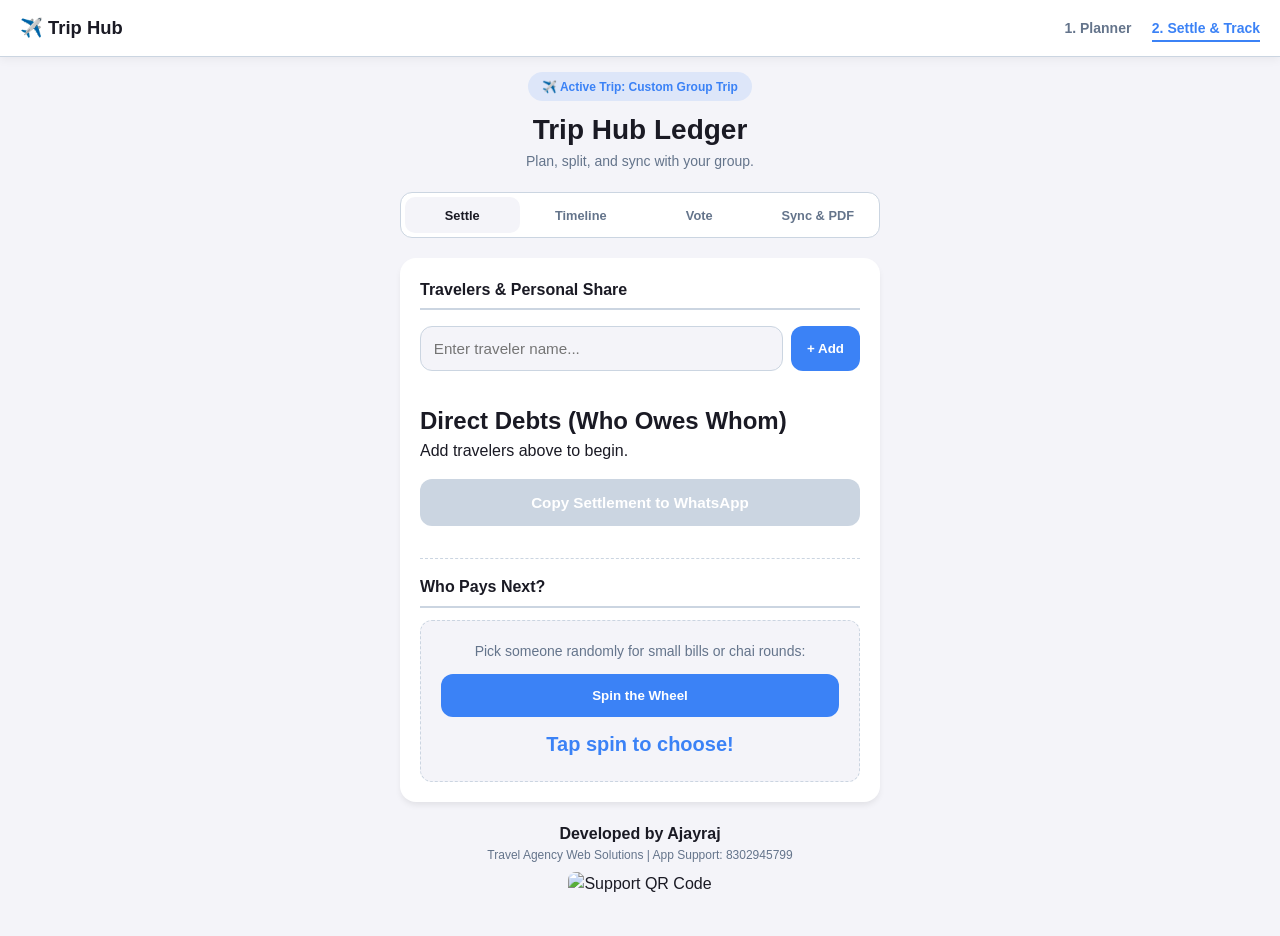
==== commit 869455ee: "Create settle.html" ====
--- a/settle.html
+++ b/settle.html
@@ -6,22 +6,22 @@
     <meta name="theme-color" content="#0f172a">
     <meta name="apple-mobile-web-app-capable" content="yes">
     <meta name="mobile-web-app-capable" content="yes">
-    <title>Trip Hub | Settle & Track</title>
+    <title>Trip Hub | Settle &amp; Track</title>
     <link rel="stylesheet" href="style.css">
 </head>
 <body class="with-fixed-nav">
     <!-- Unified Multi-Page Navigation -->
     <nav class="main-nav no-print">
-        <div class="nav-brand">✈️ Trip Hub</div>
+        <div class="nav-brand">&#9992;&#65039; Trip Hub</div>
         <div class="nav-links">
             <a href="index.html">1. Planner</a>
-            <a href="settle.html" class="active">2. Settle & Track</a>
+            <a href="settle.html" class="active">2. Settle &amp; Track</a>
         </div>
     </nav>
 
     <div class="container">
         <header>
-            <div id="activeTripBanner" class="trip-badge">✈️ Active Trip: Custom Group Trip</div>
+            <div id="activeTripBanner" class="trip-badge">Active Trip: Custom Group Trip</div>
             <h1>Trip Hub Ledger</h1>
             <p class="no-print">Plan, split, and sync with your group.</p>
         </header>
@@ -31,174 +31,176 @@
             <button type="button" class="tab-btn active" data-target="tab-settle">Settle</button>
             <button type="button" class="tab-btn" data-target="tab-timeline">Timeline</button>
             <button type="button" class="tab-btn" data-target="tab-vote">Vote</button>
-            <button type="button" class="tab-btn" data-target="tab-sync">Sync & PDF</button>
+            <button type="button" class="tab-btn" data-target="tab-sync">Sync &amp; PDF</button>
         </nav>
 
-        <!-- TAB 1: Group, Personal Spend & Named Settlements -->
-        <main id="tab-settle" class="app-card tab-content active print-section">
-            <div class="tab-header"><h2>Travelers & Personal Share</h2></div>
-            <div class="action-row no-print">
-                <input type="text" id="newPersonName" placeholder="Enter traveler name..." class="text-input">
-                <button type="button" id="addPersonBtn" class="secondary-btn">+ Add</button>
-            </div>
-            <div id="peopleList" class="list-container"></div>
-
-            <div class="results-section">
-                <h2>Direct Debts (Who Owes Whom)</h2>
-                <div id="settlementsList" class="settlements-container">
-                    <p class="empty-state">Add people and expenses to see precise settlements.</p>
-                </div>
-            </div>
-            <button type="button" id="copyBtn" class="primary-btn no-print" disabled>Copy Settlement to WhatsApp</button>
-
-            <!-- GAMIFICATION: Who Pays Next? -->
-            <div class="no-print">
-                <hr class="divider">
-                <div class="tab-header"><h2>🎲 Who Pays Next?</h2></div>
-                <div class="roulette-container" style="margin-top:0.75rem;">
-                    <p style="font-size: 0.875rem; color: var(--text-secondary); margin-bottom: 0.75rem;">Pick someone randomly for small bills or chai rounds:</p>
-                    <button type="button" id="rouletteBtn" class="secondary-btn" style="width: 100%; padding: 0.875rem;">Spin the Wheel</button>
-                    <div id="rouletteResult" class="roulette-result">Tap spin to choose!</div>
-                </div>
-            </div>
-        </main>
-
-        <!-- TAB 2: Budget Cap, Packing & Timeline -->
-        <main id="tab-timeline" class="app-card tab-content print-section">
-            <!-- GROUP BUDGET CAP & PROGRESS BAR -->
-            <div class="tab-header"><h2>Group Budget Tracker</h2></div>
-            <div class="budget-box">
-                <div class="action-row no-print" style="margin-bottom: 0.75rem;">
-                    <input type="number" id="budgetInput" class="text-input" placeholder="Set Total Group Budget (e.g. 50000)" inputmode="decimal">
-                    <button type="button" id="setBudgetBtn" class="secondary-btn">Set Cap</button>
-                </div>
-                <div class="budget-stats">
-                    <span id="budgetSpentText">Total Spent: ₹0.00</span>
-                    <span id="budgetLimitText">Cap: Not Set</span>
-                </div>
-                <div class="progress-track">
-                    <div id="budgetBarFill" class="progress-fill"></div>
-                </div>
-            </div>
-
-            <hr class="divider no-print">
-
-            <!-- INTERACTIVE PACKING LIST -->
-            <div class="no-print">
-                <div class="tab-header"><h2>Group Packing List</h2></div>
-                <div class="action-row" style="margin-top:0.75rem;">
-                    <input type="text" id="newPackingInput" placeholder="e.g. Passports, Chargers..." class="text-input">
-                    <button type="button" id="addPackingBtn" class="secondary-btn">Add</button>
-                </div>
-                <div id="packingList" class="packing-list"></div>
-                <hr class="divider">
-            </div>
-
-            <!-- SMART ADD & EXPENSE FORM -->
-            <div class="no-print" id="expenseFormSection">
-                <div class="tab-header"><h2>Smart Expense Add</h2></div>
-                <div class="action-row" style="margin: 0.75rem 0 1rem 0;">
-                    <textarea id="pastePlanInput" class="text-input" placeholder="Paste rough WhatsApp plan here (one item per line)..." rows="2"></textarea>
-                    <button type="button" id="parsePlanBtn" class="secondary-btn">Parse</button>
-                </div>
-
-                <div class="expense-form">
+        <main>
+            <!-- TAB 1: Group, Personal Spend & Named Settlements -->
+            <section id="tab-settle" class="app-card tab-content active print-section">
+                <div class="tab-header"><h2>Travelers &amp; Personal Share</h2></div>
+                <div class="action-row no-print">
+                    <input type="text" id="newPersonName" placeholder="Enter traveler name..." class="text-input">
+                    <button type="button" id="addPersonBtn" class="secondary-btn">+ Add</button>
+                </div>
+                <div id="peopleList" class="list-container"></div>
+
+                <div class="results-section">
+                    <h2>Direct Debts (Who Owes Whom)</h2>
+                    <div id="settlementsList" class="settlements-container">
+                        <p class="empty-state">Add people and expenses to see precise settlements.</p>
+                    </div>
+                </div>
+                <button type="button" id="copyBtn" class="primary-btn no-print" disabled>Copy Settlement to WhatsApp</button>
+
+                <!-- GAMIFICATION: Who Pays Next? -->
+                <div class="no-print">
+                    <hr class="divider">
+                    <div class="tab-header"><h2>Who Pays Next?</h2></div>
+                    <div class="roulette-container" style="margin-top:0.75rem;">
+                        <p style="font-size: 0.875rem; color: var(--text-secondary); margin-bottom: 0.75rem;">Pick someone randomly for small bills or chai rounds:</p>
+                        <button type="button" id="rouletteBtn" class="secondary-btn" style="width: 100%; padding: 0.875rem;">Spin the Wheel</button>
+                        <div id="rouletteResult" class="roulette-result">Tap spin to choose!</div>
+                    </div>
+                </div>
+            </section>
+
+            <!-- TAB 2: Budget Cap, Packing & Timeline -->
+            <section id="tab-timeline" class="app-card tab-content print-section">
+                <!-- GROUP BUDGET CAP & PROGRESS BAR -->
+                <div class="tab-header"><h2>Group Budget Tracker</h2></div>
+                <div class="budget-box">
+                    <div class="action-row no-print" style="margin-bottom: 0.75rem;">
+                        <input type="number" id="budgetInput" class="text-input" placeholder="Set Total Group Budget (e.g. 50000)" inputmode="decimal">
+                        <button type="button" id="setBudgetBtn" class="secondary-btn">Set Cap</button>
+                    </div>
+                    <div class="budget-stats">
+                        <span id="budgetSpentText">Total Spent: &#8377;0.00</span>
+                        <span id="budgetLimitText">Cap: Not Set</span>
+                    </div>
+                    <div class="progress-track">
+                        <div id="budgetBarFill" class="progress-fill"></div>
+                    </div>
+                </div>
+
+                <hr class="divider no-print">
+
+                <!-- INTERACTIVE PACKING LIST -->
+                <div class="no-print">
+                    <div class="tab-header"><h2>Group Packing List</h2></div>
+                    <div class="action-row" style="margin-top:0.75rem;">
+                        <input type="text" id="newPackingInput" placeholder="e.g. Passports, Chargers..." class="text-input">
+                        <button type="button" id="addPackingBtn" class="secondary-btn">Add</button>
+                    </div>
+                    <div id="packingList" class="packing-list"></div>
+                    <hr class="divider">
+                </div>
+
+                <!-- SMART ADD & EXPENSE FORM -->
+                <div class="no-print" id="expenseFormSection">
+                    <div class="tab-header"><h2>Smart Expense Add</h2></div>
+                    <div class="action-row" style="margin: 0.75rem 0 1rem 0;">
+                        <textarea id="pastePlanInput" class="text-input" placeholder="Paste rough WhatsApp plan here (one item per line)..." rows="2"></textarea>
+                        <button type="button" id="parsePlanBtn" class="secondary-btn">Parse</button>
+                    </div>
+
+                    <div class="expense-form">
+                        <div class="form-group">
+                            <input type="text" id="eventName" placeholder="Event / Item (e.g. Scuba Diving)" class="text-input">
+                        </div>
+                        <div class="action-row" style="margin-bottom: 0.5rem;">
+                            <div class="input-wrapper" style="flex: 2;">
+                                <span class="currency-display">&#8377;</span>
+                                <input type="number" id="eventCost" placeholder="0.00" inputmode="decimal" min="0" step="0.01">
+                            </div>
+                            <select id="eventCategory" class="text-input" style="flex: 1;">
+                                <option value="Food">Food</option>
+                                <option value="Transport">Transport</option>
+                                <option value="Stay">Stay</option>
+                                <option value="Activity">Activity</option>
+                                <option value="Other">Other</option>
+                            </select>
+                        </div>
+                        <div class="form-group" id="paidByGroup" style="display: none;">
+                            <label for="paidBySelect">Who Paid Upfront?</label>
+                            <select id="paidBySelect" class="text-input"></select>
+                        </div>
+                        <div class="form-group" id="splitAmongGroup" style="display: none;">
+                            <label>Split Among (Tap to exclude/include):</label>
+                            <div id="splitCheckboxes" class="pill-group"></div>
+                        </div>
+                        <button type="button" id="addEventBtn" class="primary-btn" style="margin-top:0.5rem;">Save to Timeline</button>
+                    </div>
+                </div>
+
+                <div class="tab-header" style="margin-top: 1rem;"><h2>Expense &amp; Settlement Timeline</h2></div>
+                <div class="timeline-container" id="timelineList"></div>
+            </section>
+
+            <!-- TAB 3: Vote & Veto -->
+            <section id="tab-vote" class="app-card tab-content no-print">
+                <div class="tab-header"><h2>Vote &amp; Veto Board</h2></div>
+                <div class="action-row">
+                    <input type="text" id="newIdeaInput" placeholder="Suggest an activity..." class="text-input">
+                    <button type="button" id="addIdeaBtn" class="secondary-btn">Propose</button>
+                </div>
+                <div class="ideas-container" id="ideasList"></div>
+            </section>
+
+            <!-- TAB 4: Sync, PDF Export & Analytics -->
+            <section id="tab-sync" class="app-card tab-content print-section">
+                <div class="tab-header"><h2>Category Analytics</h2></div>
+                <div class="analytics-container">
+                    <div id="pieChart" class="pie-chart"></div>
+                    <div id="categoryLegend" class="category-legend"></div>
+                </div>
+
+                <!-- EXPORT TO PDF -->
+                <div class="no-print" style="margin-top: 1rem;">
+                    <button type="button" id="exportPdfBtn" class="primary-btn" style="background: var(--accent-color);">Download PDF Trip Report</button>
+                </div>
+
+                <div class="no-print">
+                    <hr class="divider">
+                    <div class="tab-header"><h2>Settings &amp; Sync</h2></div>
+                    
+                    <div class="settings-group checkbox-group" style="margin-top:0.75rem;">
+                        <input type="checkbox" id="darkModeToggle">
+                        <label for="darkModeToggle">Native Dark Mode</label>
+                    </div>
+
+                    <div class="settings-group">
+                        <label for="currencySelect">Currency</label>
+                        <select id="currencySelect" class="text-input">
+                            <option value="&#8377;">INR (&#8377;)</option>
+                            <option value="$">USD ($)</option>
+                            <option value="&euro;">EUR (&euro;)</option>
+                            <option value="&pound;">GBP (&pound;)</option>
+                        </select>
+                    </div>
+
+                    <div class="settings-group checkbox-group">
+                        <input type="checkbox" id="roundToggle">
+                        <label for="roundToggle">Round settlements to nearest whole number</label>
+                    </div>
+
+                    <hr class="divider">
                     <div class="form-group">
-                        <input type="text" id="eventName" placeholder="Event / Item (e.g. Scuba Diving)" class="text-input">
-                    </div>
-                    <div class="action-row" style="margin-bottom: 0.5rem;">
-                        <div class="input-wrapper" style="flex: 2;">
-                            <span class="currency-display">₹</span>
-                            <input type="number" id="eventCost" placeholder="0.00" inputmode="decimal" min="0" step="0.01">
-                        </div>
-                        <select id="eventCategory" class="text-input" style="flex: 1;">
-                            <option value="🍔 Food">🍔 Food</option>
-                            <option value="🚗 Transport">🚗 Transport</option>
-                            <option value="🏨 Stay">🏨 Stay</option>
-                            <option value="🎟️ Activity">🎟️ Activity</option>
-                            <option value="📦 Other">📦 Other</option>
-                        </select>
-                    </div>
-                    <div class="form-group" id="paidByGroup" style="display: none;">
-                        <label>Who Paid Upfront?</label>
-                        <select id="paidBySelect" class="text-input"></select>
-                    </div>
-                    <div class="form-group" id="splitAmongGroup" style="display: none;">
-                        <label>Split Among (Tap to exclude/include):</label>
-                        <div id="splitCheckboxes" class="pill-group"></div>
-                    </div>
-                    <button type="button" id="addEventBtn" class="primary-btn" style="margin-top:0.5rem;">Save to Timeline</button>
-                </div>
-            </div>
-
-            <div class="tab-header" style="margin-top: 1rem;"><h2>Expense & Settlement Timeline</h2></div>
-            <div class="timeline-container" id="timelineList"></div>
-        </main>
-
-        <!-- TAB 3: Vote & Veto -->
-        <main id="tab-vote" class="app-card tab-content no-print">
-            <div class="tab-header"><h2>Vote & Veto Board</h2></div>
-            <div class="action-row">
-                <input type="text" id="newIdeaInput" placeholder="Suggest an activity..." class="text-input">
-                <button type="button" id="addIdeaBtn" class="secondary-btn">Propose</button>
-            </div>
-            <div class="ideas-container" id="ideasList"></div>
-        </main>
-
-        <!-- TAB 4: Sync, PDF Export & Analytics -->
-        <main id="tab-sync" class="app-card tab-content print-section">
-            <div class="tab-header"><h2>Category Analytics</h2></div>
-            <div class="analytics-container">
-                <div id="pieChart" class="pie-chart"></div>
-                <div id="categoryLegend" class="category-legend"></div>
-            </div>
-
-            <!-- EXPORT TO PDF -->
-            <div class="no-print" style="margin-top: 1rem;">
-                <button type="button" id="exportPdfBtn" class="primary-btn" style="background: var(--accent-color);">📄 Download PDF Trip Report</button>
-            </div>
-
-            <div class="no-print">
-                <hr class="divider">
-                <div class="tab-header"><h2>Settings & Sync</h2></div>
-                
-                <div class="settings-group checkbox-group" style="margin-top:0.75rem;">
-                    <input type="checkbox" id="darkModeToggle">
-                    <label for="darkModeToggle">Native Dark Mode</label>
-                </div>
-
-                <div class="settings-group">
-                    <label for="currencySelect">Currency</label>
-                    <select id="currencySelect" class="text-input">
-                        <option value="₹">₹ INR</option>
-                        <option value="$">$ USD</option>
-                        <option value="€">€ EUR</option>
-                        <option value="£">£ GBP</option>
-                    </select>
-                </div>
-
-                <div class="settings-group checkbox-group">
-                    <input type="checkbox" id="roundToggle">
-                    <label for="roundToggle">Round settlements to nearest whole number</label>
-                </div>
-
-                <hr class="divider">
-                <div class="form-group">
-                    <label>Peer-to-Peer Sync (Share state across phones)</label>
-                    <button type="button" id="exportSyncBtn" class="secondary-btn" style="width:100%; padding:0.875rem; margin-bottom:0.5rem;">Copy Sync Code</button>
-                    <div class="action-row">
-                        <input type="text" id="importSyncInput" placeholder="Paste sync code here..." class="text-input">
-                        <button type="button" id="importSyncBtn" class="secondary-btn" style="background:var(--danger-color)">Import</button>
-                    </div>
-                </div>
-            </div>
+                        <label for="importSyncInput">Peer-to-Peer Sync (Share state across phones)</label>
+                        <button type="button" id="exportSyncBtn" class="secondary-btn" style="width:100%; padding:0.875rem; margin-bottom:0.5rem;">Copy Sync Code</button>
+                        <div class="action-row">
+                            <input type="text" id="importSyncInput" placeholder="Paste sync code here..." class="text-input">
+                            <button type="button" id="importSyncBtn" class="secondary-btn" style="background:var(--danger-color)">Import</button>
+                        </div>
+                    </div>
+                </div>
+            </section>
         </main>
 
         <footer>
             <div class="support-section">
                 <p><strong>Developed by Ajayraj</strong></p>
                 <p class="sub-text">Travel Agency Web Solutions | App Support: 8302945799</p>
-                <img src="https://api.qrserver.com/v1/create-qr-code/?size=150x150&data=upi://pay?pa=ajayraj@upi&pn=Ajayraj" alt="Support QR Code" class="qr-code no-print">
+                <img src="https://api.qrserver.com/v1/create-qr-code/?size=150x150&amp;data=upi://pay?pa=ajayraj@upi&amp;pn=Ajayraj" alt="Support QR Code" class="qr-code no-print">
             </div>
         </footer>
     </div>
--- a/style.css
+++ b/style.css
@@ -79,12 +79,23 @@
 .tab-btn { flex: 1; padding: 0.65rem 0.5rem; border: none; background: transparent; border-radius: 10px; font-weight: 600; font-size: 0.8rem; color: var(--text-secondary); cursor: pointer; }
 .tab-btn.active { background: var(--bg-color); color: var(--text-primary); }
 
-.app-card { background-color: var(--card-bg); padding: 1.25rem; border-radius: var(--border-radius); box-shadow: 0 4px 6px -1px rgba(0, 0, 0, 0.08); display: none; flex-direction: column; gap: 1rem; }
-.app-card.active { display: flex; }
+/* Cards & Tab Visibility */
+.app-card {
+    background-color: var(--card-bg);
+    padding: 1.25rem;
+    border-radius: var(--border-radius);
+    box-shadow: 0 4px 6px -1px rgba(0, 0, 0, 0.08);
+    display: flex;
+    flex-direction: column;
+    gap: 1rem;
+}
+
+.tab-content { display: none; }
+.tab-content.active { display: flex; }
 .hidden { display: none !important; }
 
 .tab-header h2, .result-header h2 { font-size: 1rem; color: var(--text-primary); border-bottom: 2px solid var(--input-border); padding-bottom: 0.4rem; }
-.result-header { display: flex; justify-content: space-between; align-items: center; }
+.result-header { display: flex; justify-content: space-between; align-items: center; gap: 0.5rem; }
 
 /* Inputs & Buttons */
 .form-group, .settings-group { display: flex; flex-direction: column; gap: 0.4rem; }
@@ -126,7 +137,7 @@
 .timeline-item::before { content: ''; position: absolute; left: -1.55rem; top: 1rem; width: 12px; height: 12px; background: var(--accent-color); border-radius: 50%; }
 .timeline-item.settlement-item { border-left: 4px solid var(--success-color); background: rgba(16, 185, 129, 0.06); }
 .timeline-item.settlement-item::before { background: var(--success-color); }
-.timeline-meta { font-size: 0.75rem; color: var(--text-secondary); margin-top: 0.25rem; }
+.timeline-meta { font-size: 0.75rem; color: var(--text-secondary); margin-top: 0.25rem; display: flex; justify-content: space-between; align-items: center; flex-wrap: wrap; gap: 0.4rem; }
 .day-tag { font-size: 0.7rem; font-weight: 800; color: var(--accent-color); text-transform: uppercase; }
 
 /* Packing, Vote, Roulette, Pie Chart */
@@ -151,7 +162,7 @@
 .sub-text { font-size: 0.75rem; color: var(--text-secondary); }
 .qr-code { width: 95px; height: 95px; border-radius: 8px; margin-top: 0.5rem; }
 
-/* UPGRADE 3: PDF PRINT STYLESHEET */
+/* PDF PRINT STYLESHEET */
 @media print {
     body { background: #ffffff !important; color: #000000 !important; padding: 0 !important; }
     .no-print, .remove-btn, .mini-btn { display: none !important; }
